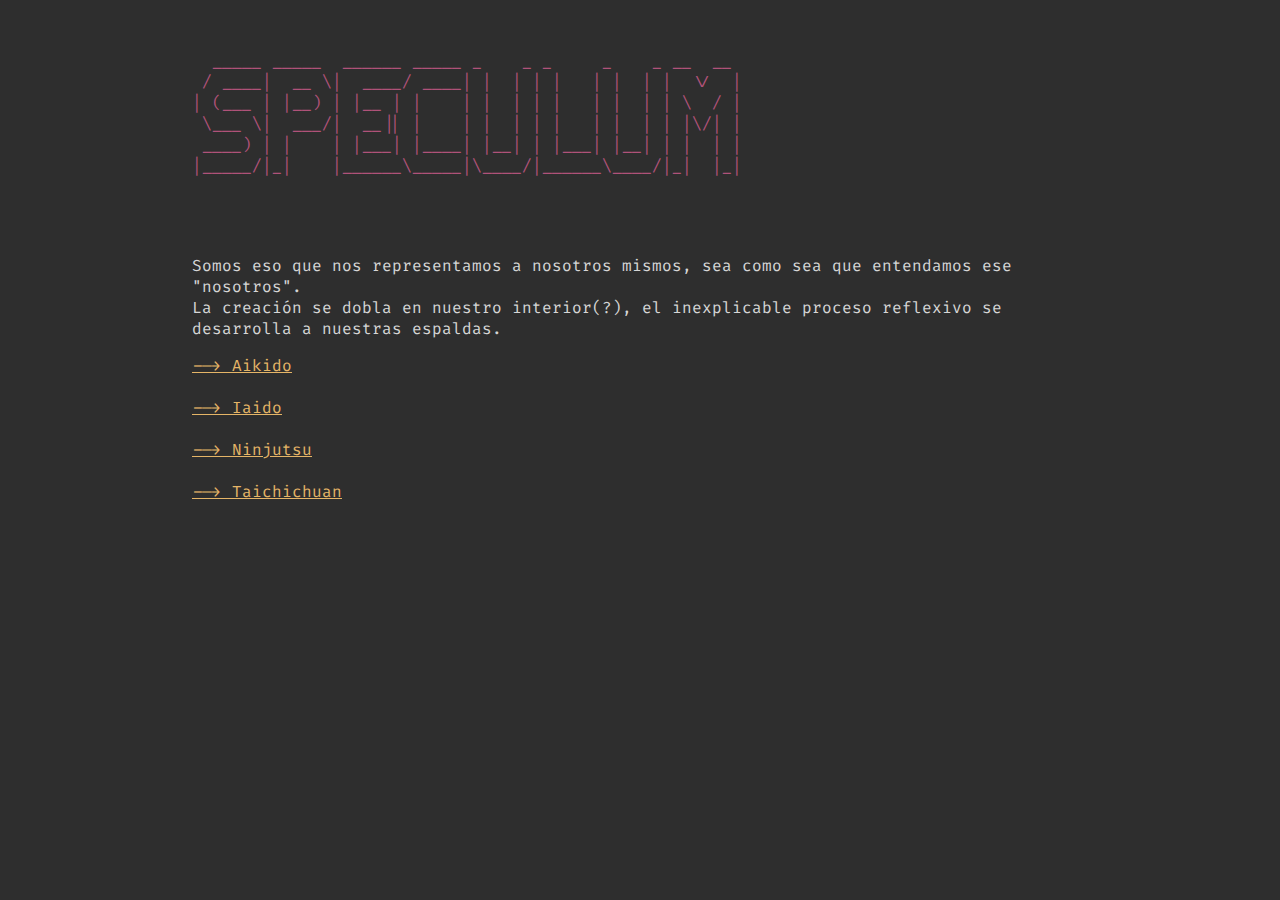
==== index.html @ e5832150 "list" ====
<!DOCTYPE html>
<html lang="es">
  
  <head>
    <link href='https://fonts.googleapis.com/css?family=Fira Code' rel='stylesheet'>
    <meta name="viewport" content="width=device-width, initial-scale=1.0">
    <meta charset="utf-8" />
    <title>SPECULUM</title>
    <link rel="stylesheet" href="css/styles.css" />

  </head>


<body>

 
  <div class="ascii-art">

  _____ _____  ______ _____ _    _ _     _    _ __  __ 
 / ____|  __ \|  ____/ ____| |  | | |   | |  | |  \/  |
| (___ | |__) | |__ | |    | |  | | |   | |  | | \  / |
 \___ \|  ___/|  __|| |    | |  | | |   | |  | | |\/| |
 ____) | |    | |___| |____| |__| | |___| |__| | |  | |
|_____/|_|    |______\_____|\____/|______\____/|_|  |_|


  </div>


    <p>Somos eso que nos representamos a nosotros mismos, sea como sea que entendamos ese "nosotros".<br>
    La creación se dobla en nuestro interior(?), el inexplicable proceso reflexivo se desarrolla a nuestras espaldas.</p> 
      
    <a href="Aiki/aiki.html"> -->  Aikido</a><br>
    <br>
    <a href="Iaido/iaido.html"> -->  Iaido</a><br>
    <br>
    <a href="Ninja/ninja.html"> -->  Ninjutsu</a><br>
    <br>
    <a href="Taichi/taichi.html"> -->  Taichichuan</a><br>


</body>
</html>
---- css/styles.css ----
/* 

    Background: (46, 46, 46); #2e2e2e
    Comments: (121, 121, 121); #797979
    White: (214, 214, 214); #d6d6d6
    Yellow: (229, 181, 103); #e5b567
    Green: (180, 210, 115); #b4d273
    Orange: (232, 125, 62); #e87d3e
    Purple: (158, 134, 200); #9e86c8
    Pink: (176, 82, 121); #b05279
    Blue: (108, 153, 187); #6c99bb

*/

* {
  font-family: 'Fira Code';
}

.ascii-art {
  white-space: pre;
  color: #b05279
}

body {
  
  background-color: #2e2e2e;
  margin-left: 15%;
  margin-right: 20%;
}
p {
  color : #d6d6d6
}

h1 {
  color: #b05279
}

h2 {
  color: #e87d3e
}

h3 {
  color: #9e86c8;
}

a:link {
  color: #e5b567;
}
a:visited {
  color: #e5b567;
}
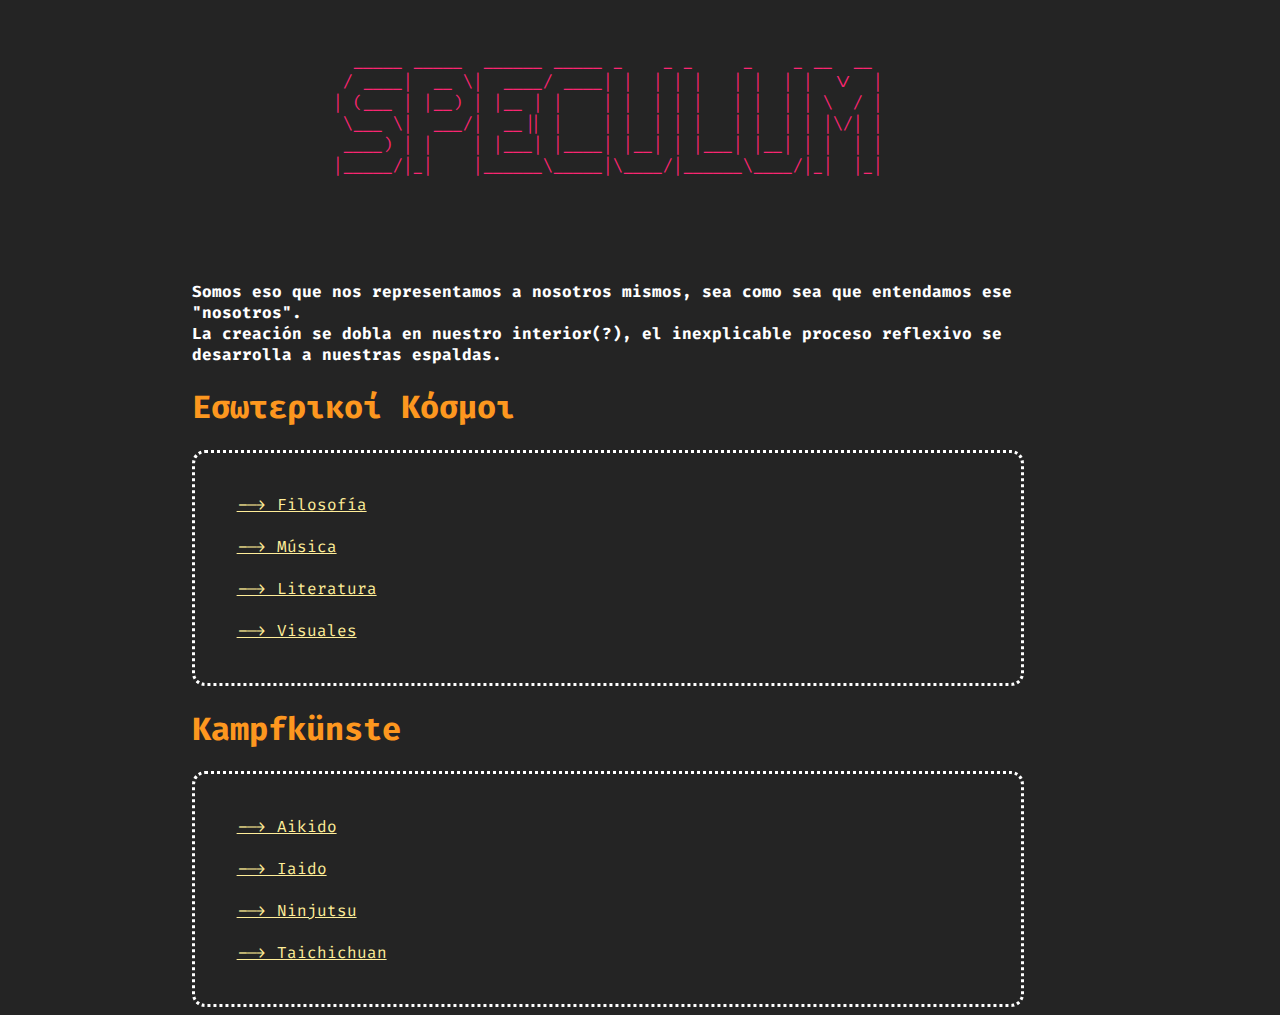
==== commit dd030e70: "void" ====
--- a/index.html
+++ b/index.html
@@ -12,7 +12,6 @@
 
 
 <body>
-
  
   <div class="ascii-art">
 
@@ -24,20 +23,42 @@
 |_____/|_|    |______\_____|\____/|______\____/|_|  |_|
 
 
+
+
   </div>
 
+    <strong style="color: #fff;">Somos eso que nos representamos a nosotros mismos, sea como sea que entendamos ese "nosotros".<br>
+    La creación se dobla en nuestro interior(?), el inexplicable proceso reflexivo se desarrolla a nuestras espaldas.</strong>
+ 
+    <div>
+    <h1>Εσωτερικοί Κόσμοι</h1>
+    <div class="boxing">  
+        <a href="Aiki/aiki.html"> -->  Filosofía</a><br>
+        <br>
+    <a href="Ninja/ninja.html"> -->  Música</a><br>
+    <br>
+    <a href="Taichi/taichi.html"> -->  Literatura</a><br>
+     <br>
+    <a href="Taichi/taichi.html"> -->  Visuales</a><br>
+    </div>
+    </div>
+    
 
-    <p>Somos eso que nos representamos a nosotros mismos, sea como sea que entendamos ese "nosotros".<br>
-    La creación se dobla en nuestro interior(?), el inexplicable proceso reflexivo se desarrolla a nuestras espaldas.</p> 
-      
-    <a href="Aiki/aiki.html"> -->  Aikido</a><br>
+    <div>
+    <h1>Kampfkünste</h1>
+    <div class="boxing">  
+        <a href="Aiki/aiki.html"> -->  Aikido</a><br>
     <br>
     <a href="Iaido/iaido.html"> -->  Iaido</a><br>
     <br>
     <a href="Ninja/ninja.html"> -->  Ninjutsu</a><br>
     <br>
     <a href="Taichi/taichi.html"> -->  Taichichuan</a><br>
+    </div>
+    </div>
 
+
+    
 
 </body>
 </html> 
--- a/css/styles.css
+++ b/css/styles.css
@@ -1,14 +1,22 @@
 /* 
+Palette 	Hex 	RGB 	HSL 	Color Picker Boxes
+Background 	#242424 	36 36 36 	0, 0%, 14% 	Background Color
+Current Line 	#3D3D3D 	61, 61, 61 	0, 0%, 24% 	Current Line Color
+Selection 	#403d3d 	64, 61, 61 	0, 5%, 25% 	Selection Color
+Comment 	#8C8C8C 	140, 140, 140 	0, 0%, 55% 	Comment Color
+Foreground 	#F8F8F2 	248, 248, 242 	60, 2%, 96% 	Foreground Color
+String 	#FFEE99 	255, 238, 153 	50, 40%, 80% 	String Color
+Number 	#FF80F4 	255, 128, 244 	305, 50%, 75% 	Number Color
+Thunderbird 	#D3201F 	211, 32, 31 	30, 85%, 47% 	Thunderbird Color
+Radical Red 	#F92672 	249, 38, 114 	338, 85%, 56% 	Radical Red Color
+Fuchsia Pink 	#CD5AC5 	205, 90, 197 	304, 56%, 58% 	Fuchsia Pink Color
+Lavender Rose 	#FFB2F9 	255, 178, 249 	305, 30%, 85% 	Lavender Rose Color
+Tree Poppy 	#FD971F 	253, 151, 31 	32, 88%, 56% 	Tree Poppy Color
+Atlantis 	#60cf30 	96, 207, 48 	102, 77%, 50% 	Atlantis Color
+Pear 	#A6E22E 	166, 226, 46 	80, 80%, 53% 	Pear Color
+Spray 	#66D9EF 	102, 217, 239 	190, 57%, 67% 	Spray Color
+Malibu 	#90E7F7 	144, 231, 247 	189, 42%, 77% 	Malibu Color
 
-    Background: (46, 46, 46); #2e2e2e
-    Comments: (121, 121, 121); #797979
-    White: (214, 214, 214); #d6d6d6
-    Yellow: (229, 181, 103); #e5b567
-    Green: (180, 210, 115); #b4d273
-    Orange: (232, 125, 62); #e87d3e
-    Purple: (158, 134, 200); #9e86c8
-    Pink: (176, 82, 121); #b05279
-    Blue: (108, 153, 187); #6c99bb
 
 */
 
@@ -17,13 +25,25 @@
 }
 
 .ascii-art {
+  margin-left: 0%;
+  margin-right:0%;
+  text-align: center;
   white-space: pre;
-  color: #b05279
+  color: 		#F92672  
 }
+
+.boxing {
+  padding: 5% ;
+  border-radius: 13px;
+  border-width:3px;
+  border-style: dotted ;
+  border-color: #fff;
+}
+
 
 body {
   
-  background-color: #2e2e2e;
+  background-color: #242424;
   margin-left: 15%;
   margin-right: 20%;
 }
@@ -32,7 +52,7 @@
 }
 
 h1 {
-  color: #b05279
+  color: 	#FD971F  
 }
 
 h2 {
@@ -44,8 +64,8 @@
 }
 
 a:link {
-  color: #e5b567;
+  color: #ffee99;
 }
 a:visited {
-  color: #e5b567;
+  color: #ffee99;
 }
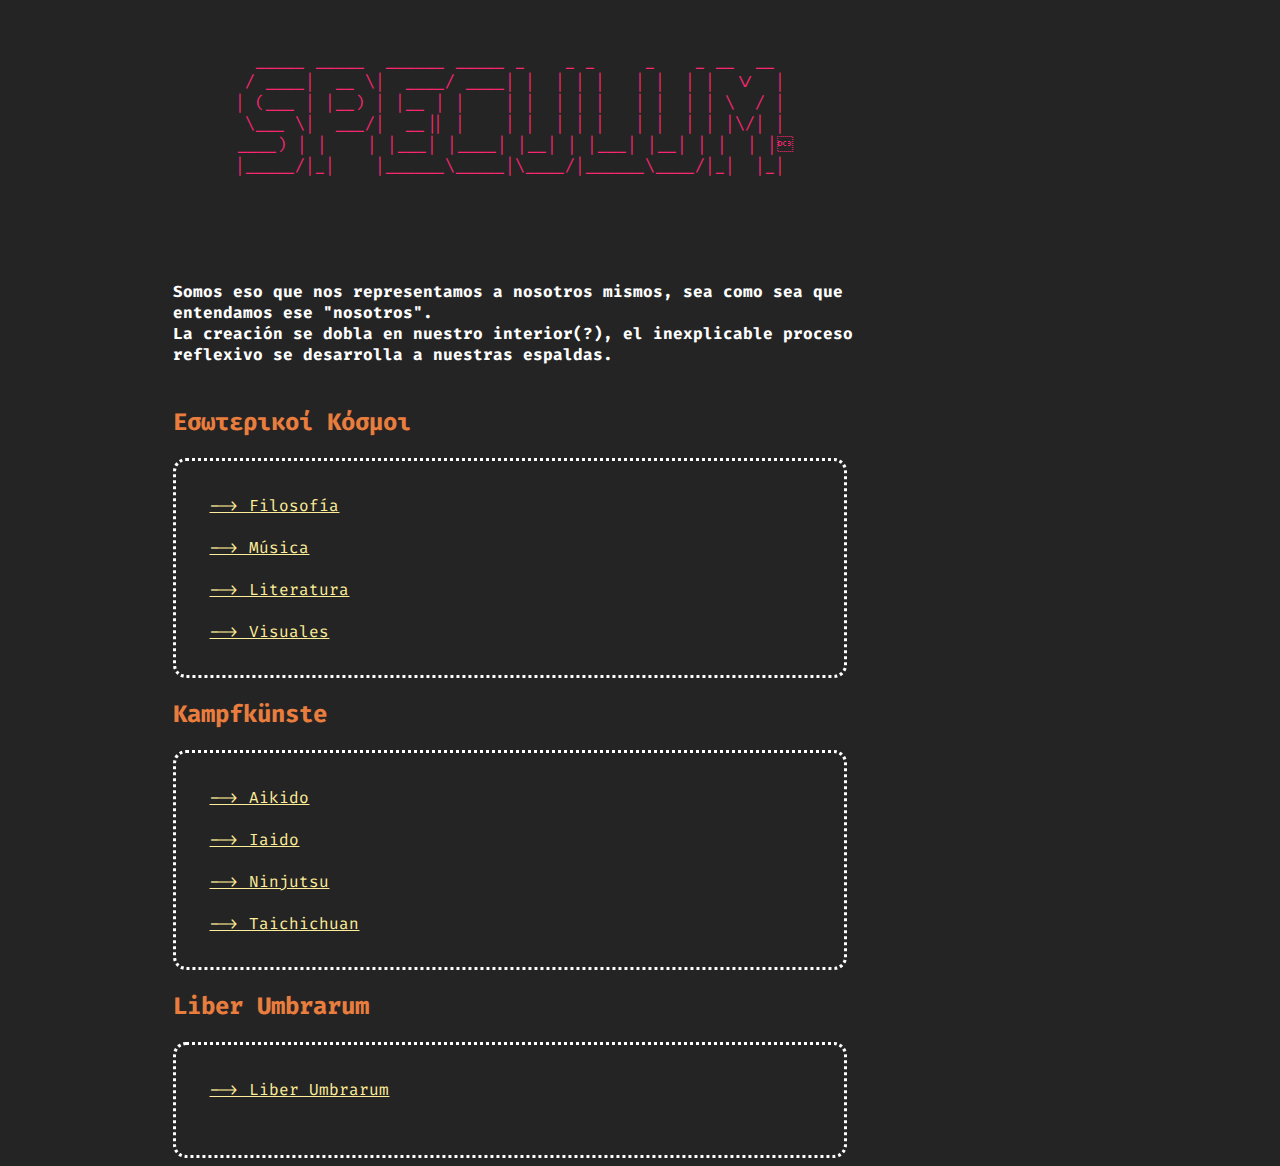
==== commit 7d3eebec: "boxes" ====
--- a/index.html
+++ b/index.html
@@ -13,40 +13,42 @@
 
 <body>
  
-  <div class="ascii-art">
+  <header class="ascii-art">
 
   _____ _____  ______ _____ _    _ _     _    _ __  __ 
  / ____|  __ \|  ____/ ____| |  | | |   | |  | |  \/  |
 | (___ | |__) | |__ | |    | |  | | |   | |  | | \  / |
  \___ \|  ___/|  __|| |    | |  | | |   | |  | | |\/| |
- ____) | |    | |___| |____| |__| | |___| |__| | |  | |
+ ____) | |    | |___| |____| |__| | |___| |__| | |  | |
 |_____/|_|    |______\_____|\____/|______\____/|_|  |_|
 
 
 
 
-  </div>
+  </header>
 
     <strong style="color: #fff;">Somos eso que nos representamos a nosotros mismos, sea como sea que entendamos ese "nosotros".<br>
     La creación se dobla en nuestro interior(?), el inexplicable proceso reflexivo se desarrolla a nuestras espaldas.</strong>
+    <br>
+    <br>
  
-    <div>
-    <h1>Εσωτερικοί Κόσμοι</h1>
-    <div class="boxing">  
-        <a href="Aiki/aiki.html"> -->  Filosofía</a><br>
+    <section>
+    <h2>Εσωτερικοί Κόσμοι</h2>
+    <article class="boxing">  
+        <a href="Filo/filo.html"> -->  Filosofía</a><br>
         <br>
     <a href="Ninja/ninja.html"> -->  Música</a><br>
     <br>
     <a href="Taichi/taichi.html"> -->  Literatura</a><br>
      <br>
     <a href="Taichi/taichi.html"> -->  Visuales</a><br>
-    </div>
-    </div>
+    </article>
+    </section>
     
 
-    <div>
-    <h1>Kampfkünste</h1>
-    <div class="boxing">  
+    <section>
+      <h2>Kampfkünste</h2>
+    <article class="boxing">  
         <a href="Aiki/aiki.html"> -->  Aikido</a><br>
     <br>
     <a href="Iaido/iaido.html"> -->  Iaido</a><br>
@@ -54,11 +56,17 @@
     <a href="Ninja/ninja.html"> -->  Ninjutsu</a><br>
     <br>
     <a href="Taichi/taichi.html"> -->  Taichichuan</a><br>
-    </div>
-    </div>
-
+    </article>
+    </section>
 
     
+        <section>
+      <h2>Liber Umbrarum</h2>
+    <article class="boxing">  
+        <a href="Diario/diario.html"> -->  Liber Umbrarum</a><br>
+    <br>
+    </article>
+    </section>    
 
 </body>
 </html> 
--- a/css/styles.css
+++ b/css/styles.css
@@ -21,7 +21,8 @@
 */
 
 * {
-  font-family: 'Fira Code';
+    font-family: 'Fira Code';
+    max-width: 90%;
 }
 
 .ascii-art {
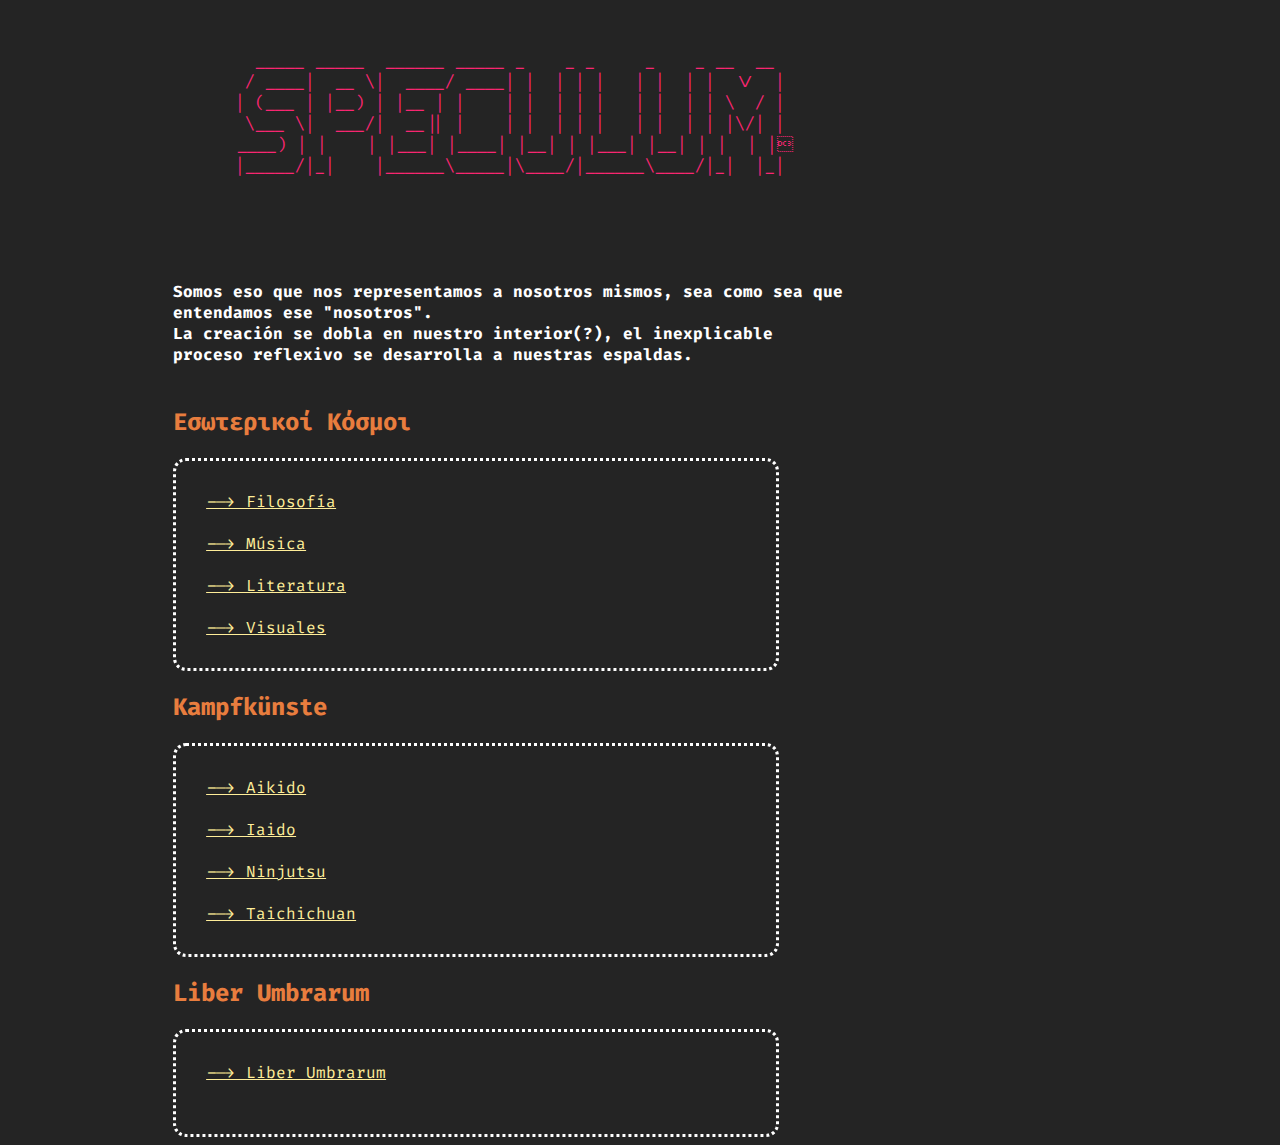
==== commit e973be29: "mejora1" ====
--- a/index.html
+++ b/index.html
@@ -7,6 +7,7 @@
     <meta charset="utf-8" />
     <title>SPECULUM</title>
     <link rel="stylesheet" href="css/styles.css" />
+    <link rel="icon" type="image/x-icon" href="./fotis/sigil1.png">
 
   </head>
 
@@ -26,7 +27,7 @@
 
 
   </header>
-
+  <main>
     <strong style="color: #fff;">Somos eso que nos representamos a nosotros mismos, sea como sea que entendamos ese "nosotros".<br>
     La creación se dobla en nuestro interior(?), el inexplicable proceso reflexivo se desarrolla a nuestras espaldas.</strong>
     <br>
@@ -67,6 +68,6 @@
     <br>
     </article>
     </section>    
-
+  </main>
 </body>
 </html> 
